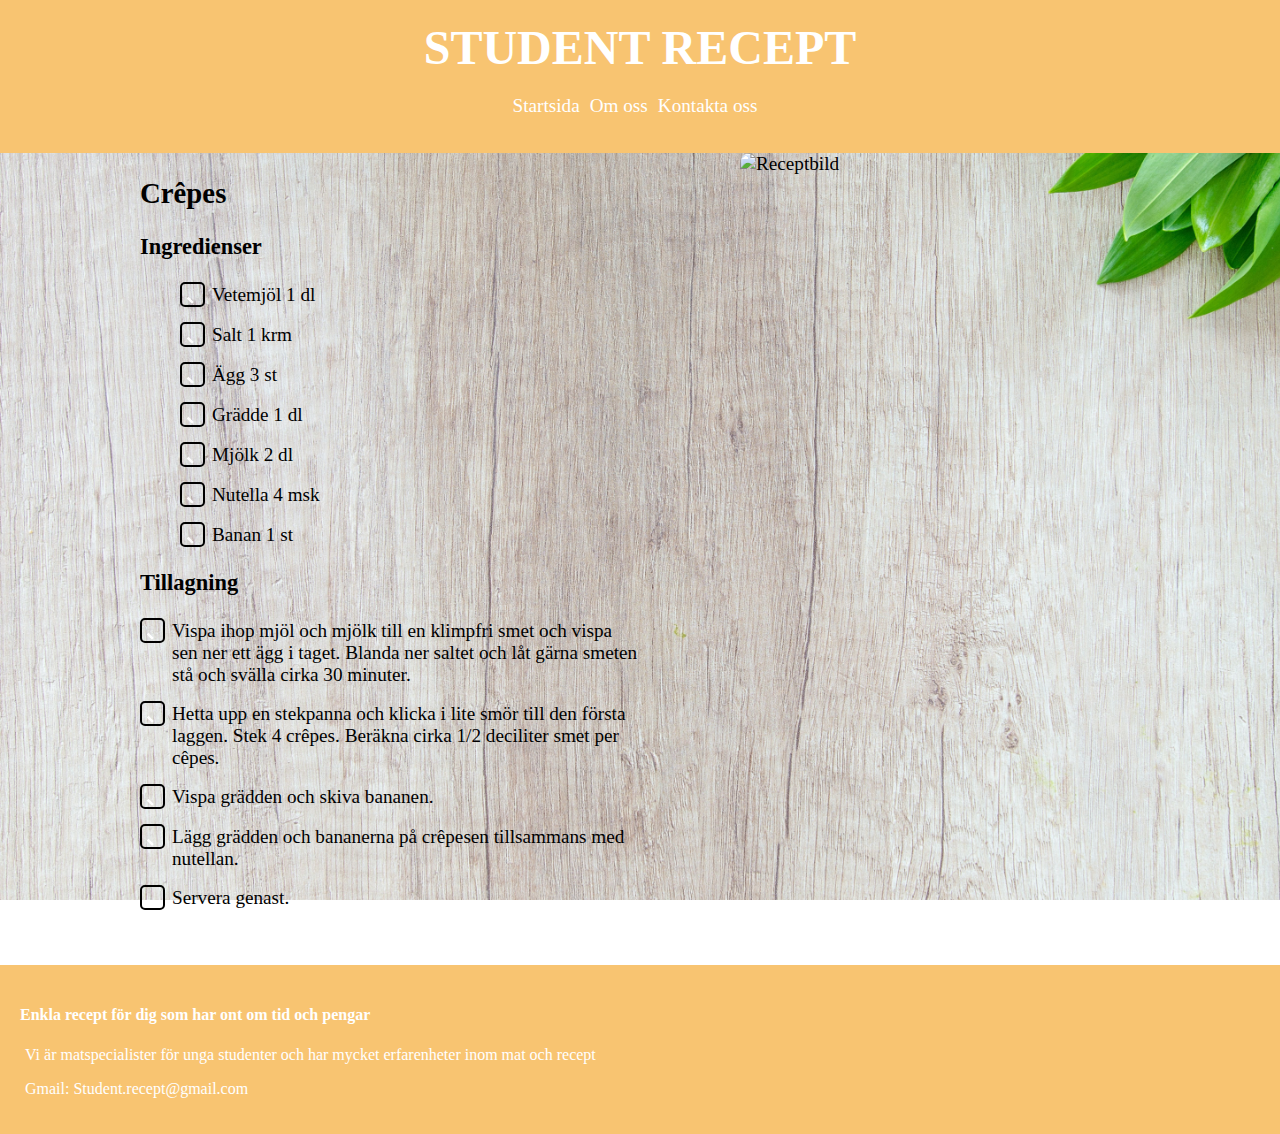
==== pages/crepes/index.html @ c427bb59 "lang" ====
<!DOCTYPE html>
<html lang="sv">

<head>
    <title>Crêpes</title>
    <link rel="stylesheet" type="" href="../../receptsida.css">
    <link rel="stylesheet" href="../../checkbox.css">
</head>

<body>
    <header>
        <h1>STUDENT RECEPT</h1>
        <nav>
            <ul>
                <li class="startsida"><a href="./index.html">Startsida</a></li>
                <li class="om"><a onclick="scrollToElement('target-element')" href="#om-oss" id="om-oss-link">Om oss</a>
                </li>
                <li class="kontakta"><a onclick="scrollToElement('target-element')" href="#kontakta-oss">Kontakta
                        oss</a></li>
            </ul>
        </nav>
    </header>

    <button id="TopButton" class="topbutton" onclick="scrollToTop()">^</button>

    <div class="receptbox">

        <img src="./bilder/crepes.jpg" alt="Receptbild" height="500" width="400">

        <div class="recipe">
            <h2>Crêpes</h2>
            <h3>Ingredienser</h3>
            <ul>
                <div class="checkbox-wrapper-19 mb">
                    <input type="checkbox" id="kaka4" />
                    <label for="kaka4" class="check-box"><span class="hej">Vetemjöl 1 dl</span></label>
                </div>
                <div class="checkbox-wrapper-19 mb">
                    <input type="checkbox" id="kaka5" />
                    <label for="kaka5" class="check-box"><span class="hej">Salt 1 krm</span></label>
                </div>
                <div class="checkbox-wrapper-19 mb">
                    <input type="checkbox" id="kaka6" />
                    <label for="kaka6" class="check-box"><span class="hej">Ägg 3 st</span></label>
                </div>
                <div class="checkbox-wrapper-19 mb">
                    <input type="checkbox" id="kaka7" />
                    <label for="kaka7" class="check-box"><span class="hej">Grädde 1 dl</span></label>
                </div>
                <div class="checkbox-wrapper-19 mb">
                    <input type="checkbox" id="kaka8" />
                    <label for="kaka8" class="check-box"><span class="hej">Mjölk 2 dl</span></label>
                </div>
                <div class="checkbox-wrapper-19 mb">
                    <input type="checkbox" id="kaka9" />
                    <label for="kaka9" class="check-box"><span class="hej">Nutella 4 msk</span></label>
                </div>
                <div class="checkbox-wrapper-19 mb">
                    <input type="checkbox" id="kaka7" />
                    <label for="kaka7" class="check-box"><span class="hej">Banan 1 st</span></label>
                </div>
            </ul>
        </div>

        <div class="tillagning">
            <h3>Tillagning</h3>
            <!-- <ol> -->
                <div class="checkbox-wrapper-19 mb">
                    <input type="checkbox" id="kaka" />
                    <label for="kaka" class="check-box"><span class="hej">Vispa ihop mjöl och mjölk till en klimpfri smet och vispa sen ner ett ägg i taget. Blanda ner saltet och låt gärna smeten stå och svälla cirka 30 minuter.</span></label>
                </div>
                <div class="checkbox-wrapper-19 mb">
                    <input type="checkbox" id="kaka1" />
                    <label for="kaka1" class="check-box"><span class="hej">Hetta upp en stekpanna och klicka i lite smör till den första laggen. Stek 4 crêpes. Beräkna cirka 1/2 deciliter smet per cêpes.</span></label>
                </div>
                <div class="checkbox-wrapper-19 mb">
                    <input type="checkbox" id="kaka2" />
                    <label for="kaka2" class="check-box"><span class="hej">Vispa grädden och skiva bananen.</span></label>
                </div>
                <div class="checkbox-wrapper-19 mb">
                    <input type="checkbox" id="kaka3" />
                    <label for="kaka3" class="check-box"><span class="hej">Lägg grädden och bananerna på crêpesen tillsammans med nutellan.</span></label>
                </div>
                <div class="checkbox-wrapper-19 mb">
                    <input type="checkbox" id="kaka3" />
                    <label for="kaka3" class="check-box"><span class="hej">Servera genast.</span></label>
                </div>
            <!-- </ol> -->
        </div>
    </div>


    <footer>
        <h4>Enkla recept för dig som har ont om tid och pengar</h4>
        <p id="target-element" class="footer">Vi är matspecialister för unga studenter och har mycket erfarenheter inom mat och recept</p>
        <p id="target-element" class="footer">Gmail: Student.recept@gmail.com</p>
    </footer>
    <script src="./js/script.js"></script>
</body>

</html>
---- receptsida.css ----
*,
*::before,
*::after {
    box-sizing: border-box;
}

/*  FIX FÖR MONICA */
#monica-content-root {
    display: none;
}

/* För att göra layouten responsiv */
@media only screen and (max-width: 600px) {
    body {
        font-size: 20px;
        background-size: cover;
        background-attachment: fixed;
    }

    h1{
        left: 50px;
    }

    div{
        display: grid;
        justify-content: center;
    }
}

body {
    margin: 0;
    background-image: url(./bilder/bakgrund_recept.jpg);
    background-size: cover;
    background-attachment: fixed;

    display: grid;
    grid-template-columns: 1fr;
    grid-template-rows: auto 1fr auto;

    min-height: 100vh;
}

/* För att göra layouten responsiv */
@media only screen and (max-width: 600px) {
    body {
        font-size: 20px;
        background-size: cover;
        background-attachment: fixed;
    }

    h1 {
        left: 50px;
    }

    .nav {
        display: grid;
        justify-content: center;
    }
}

/* Header-styling */
header {
    background-color: #F8C471;
    color: #fff;
    padding: 20px;
    text-align: center;
}

.topbutton {
    position: fixed;
    bottom: 20px;
    right: 20px;
    display: none;
}

h1 {
    margin: 0;
    padding: 0;
    font-size: 3rem;
    display: flex;
    justify-content: center;
}

img {
    background-size: auto;
    border-radius: 10px;
    float: right;
}

nav ul {
    list-style: none;
    padding: 0;
    display: flex;
    justify-content: center;
    margin-top: 20px;
    text-align: center;
}

nav li {
    display: block;
    float: left;
    margin-right: 10px;
}

nav ul div {
    margin-right: 20px;
}


nav ul li a {
    color: #fff;
    text-decoration: none;
    font-size: 1.2rem;
}

a {
    text-decoration: none;
    color: black;
}

li {
    margin-right: 50px;
}

/* Receptbox-styling */

.receptbox {
    /* border: 1px solid #000; */
    max-width: 1000px;
    width: 90%;
    margin: 0 auto;

    font-size: 1.2rem;
}

.receptbox ol li {
    margin-bottom: 10px;
}

/* ul {
    list-style: none;
    padding: 0;
    margin: 0;
    display: flex;
    flex-wrap: wrap;
    justify-content: space-around;
    width: 100%;
    background-repeat: no-repeat;
    background-size: cover;
} */

p {
    margin-left: 5px;
}


.mb {
    margin-bottom: 15px;
}


/* Footer-styling */
footer {
    background-color: #F8C471;
    color: #fff;
    text-align: left;
    padding: 20px;
    margin-top: 40px;
}

/* Checkbox-styling */
/* input[type="checkbox"] {
    display: none;
} */

/* ol li {
    position: relative;
    padding-left: 25px;
}

ol li::before {
    content: "";
    position: absolute;
    left: 0;
    top: 0;
    width: 20px;
    height: 20px;
    border: 2px solid #000;
}

input[type="checkbox"]:checked + ol li::before {
    content: "";
    border-color: #000;
    background-color: #000;
}

input[type="checkbox"]:checked + ol li {
    text-decoration: line-through;
} */
---- checkbox.css ----
.checkbox-wrapper-19 {
    box-sizing: border-box;
    --background-color: #fff;
    --checkbox-height: 25px;
}

@-moz-keyframes dothabottomcheck-19 {
    0% {
        height: 0;
    }

    100% {
        height: calc(var(--checkbox-height) / 2);
    }
}

@-webkit-keyframes dothabottomcheck-19 {
    0% {
        height: 0;
    }

    100% {
        height: calc(var(--checkbox-height) / 2);
    }
}

@keyframes dothabottomcheck-19 {
    0% {
        height: 0;
    }

    100% {
        height: calc(var(--checkbox-height) / 2);
    }
}

@keyframes dothatopcheck-19 {
    0% {
        height: 0;
    }

    50% {
        height: 0;
    }

    100% {
        height: calc(var(--checkbox-height) * 1.2);
    }
}

@-webkit-keyframes dothatopcheck-19 {
    0% {
        height: 0;
    }

    50% {
        height: 0;
    }

    100% {
        height: calc(var(--checkbox-height) * 1.2);
    }
}

@-moz-keyframes dothatopcheck-19 {
    0% {
        height: 0;
    }

    50% {
        height: 0;
    }

    100% {
        height: calc(var(--checkbox-height) * 1.2);
    }
}

.checkbox-wrapper-19 input[type=checkbox] {
    display: none;
}

.checkbox-wrapper-19 .check-box {
    height: var(--checkbox-height);
    width: var(--checkbox-height);
    background-color: transparent;
    border: calc(var(--checkbox-height) * .1) solid #000;
    border-radius: 5px;
    position: relative;
    display: inline-block;
    -moz-box-sizing: border-box;
    -webkit-box-sizing: border-box;
    box-sizing: border-box;
    -moz-transition: border-color ease 0.2s;
    -o-transition: border-color ease 0.2s;
    -webkit-transition: border-color ease 0.2s;
    transition: border-color ease 0.2s;
    cursor: pointer;
}

.checkbox-wrapper-19 .check-box::before,
.checkbox-wrapper-19 .check-box::after {
    -moz-box-sizing: border-box;
    -webkit-box-sizing: border-box;
    box-sizing: border-box;
    position: absolute;
    height: 0;
    width: calc(var(--checkbox-height) * .2);
    background-color: #34b93d;
    display: inline-block;
    -moz-transform-origin: left top;
    -ms-transform-origin: left top;
    -o-transform-origin: left top;
    -webkit-transform-origin: left top;
    transform-origin: left top;
    border-radius: 5px;
    content: " ";
    -webkit-transition: opacity ease 0.5;
    -moz-transition: opacity ease 0.5;
    transition: opacity ease 0.5;
}

.checkbox-wrapper-19 .check-box::before {
    top: calc(var(--checkbox-height) * .72);
    left: calc(var(--checkbox-height) * .41);
    box-shadow: 0 0 0 calc(var(--checkbox-height) * .05) var(--background-color);
    -moz-transform: rotate(-135deg);
    -ms-transform: rotate(-135deg);
    -o-transform: rotate(-135deg);
    -webkit-transform: rotate(-135deg);
    transform: rotate(-135deg);
}

.checkbox-wrapper-19 .check-box::after {
    top: calc(var(--checkbox-height) * .37);
    left: calc(var(--checkbox-height) * .05);
    -moz-transform: rotate(-45deg);
    -ms-transform: rotate(-45deg);
    -o-transform: rotate(-45deg);
    -webkit-transform: rotate(-45deg);
    transform: rotate(-45deg);
}

.checkbox-wrapper-19 input[type=checkbox]:checked+.check-box,
.checkbox-wrapper-19 .check-box.checked {
    border-color: #34b93d;
}

.checkbox-wrapper-19 input[type=checkbox]:checked+.check-box::after,
.checkbox-wrapper-19 .check-box.checked::after {
    height: calc(var(--checkbox-height) / 2);
    -moz-animation: dothabottomcheck-19 0.2s ease 0s forwards;
    -o-animation: dothabottomcheck-19 0.2s ease 0s forwards;
    -webkit-animation: dothabottomcheck-19 0.2s ease 0s forwards;
    animation: dothabottomcheck-19 0.2s ease 0s forwards;
}

.checkbox-wrapper-19 input[type=checkbox]:checked+.check-box::before,
.checkbox-wrapper-19 .check-box.checked::before {
    height: calc(var(--checkbox-height) * 1.2);
    -moz-animation: dothatopcheck-19 0.4s ease 0s forwards;
    -o-animation: dothatopcheck-19 0.4s ease 0s forwards;
    -webkit-animation: dothatopcheck-19 0.4s ease 0s forwards;
    animation: dothatopcheck-19 0.4s ease 0s forwards;
}

.hej {
    display: inline-block;
    padding-left: 30px;
    width: 500px;
}

.checkbox-wrapper-19 input[type=checkbox]:checked .hej {
    text-decoration: line-through;
}
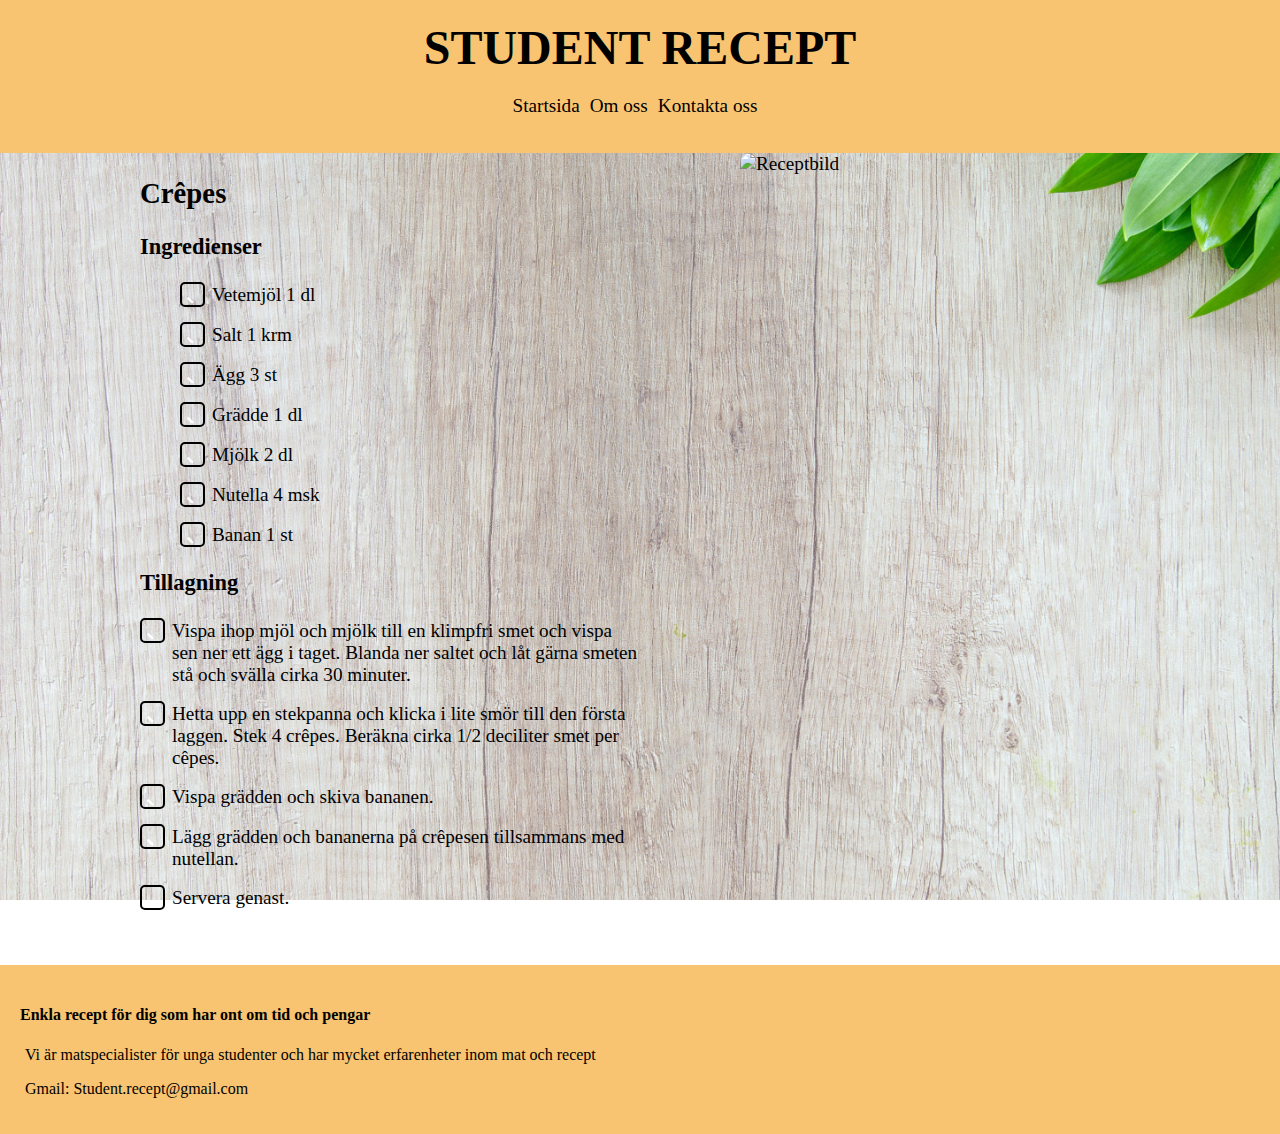
==== commit 9f9e08fc: "bild" ====
--- a/pages/crepes/index.html
+++ b/pages/crepes/index.html
@@ -12,7 +12,7 @@
         <h1>STUDENT RECEPT</h1>
         <nav>
             <ul>
-                <li class="startsida"><a href="./index.html">Startsida</a></li>
+                <li class="startsida"><a href="../../index.html">Startsida</a></li>
                 <li class="om"><a onclick="scrollToElement('target-element')" href="#om-oss" id="om-oss-link">Om oss</a>
                 </li>
                 <li class="kontakta"><a onclick="scrollToElement('target-element')" href="#kontakta-oss">Kontakta
@@ -25,7 +25,7 @@
 
     <div class="receptbox">
 
-        <img src="./bilder/crepes.jpg" alt="Receptbild" height="500" width="400">
+        <img src="./pages/bilder/crepes-liten.jpg" alt="Receptbild" height="500" width="400">
 
         <div class="recipe">
             <h2>Crêpes</h2>
@@ -95,7 +95,7 @@
         <p id="target-element" class="footer">Vi är matspecialister för unga studenter och har mycket erfarenheter inom mat och recept</p>
         <p id="target-element" class="footer">Gmail: Student.recept@gmail.com</p>
     </footer>
-    <script src="./js/script.js"></script>
+    <script src="../../js/script.js"></script>
 </body>
 
 </html>--- a/receptsida.css
+++ b/receptsida.css
@@ -61,7 +61,7 @@
 /* Header-styling */
 header {
     background-color: #F8C471;
-    color: #fff;
+    color: #000;
     padding: 20px;
     text-align: center;
 }
@@ -108,14 +108,14 @@
 
 
 nav ul li a {
-    color: #fff;
+    color: #000;
     text-decoration: none;
     font-size: 1.2rem;
 }
 
 a {
     text-decoration: none;
-    color: black;
+    color: #000;
 }
 
 li {
@@ -162,7 +162,7 @@
 /* Footer-styling */
 footer {
     background-color: #F8C471;
-    color: #fff;
+    color: #000;
     text-align: left;
     padding: 20px;
     margin-top: 40px;
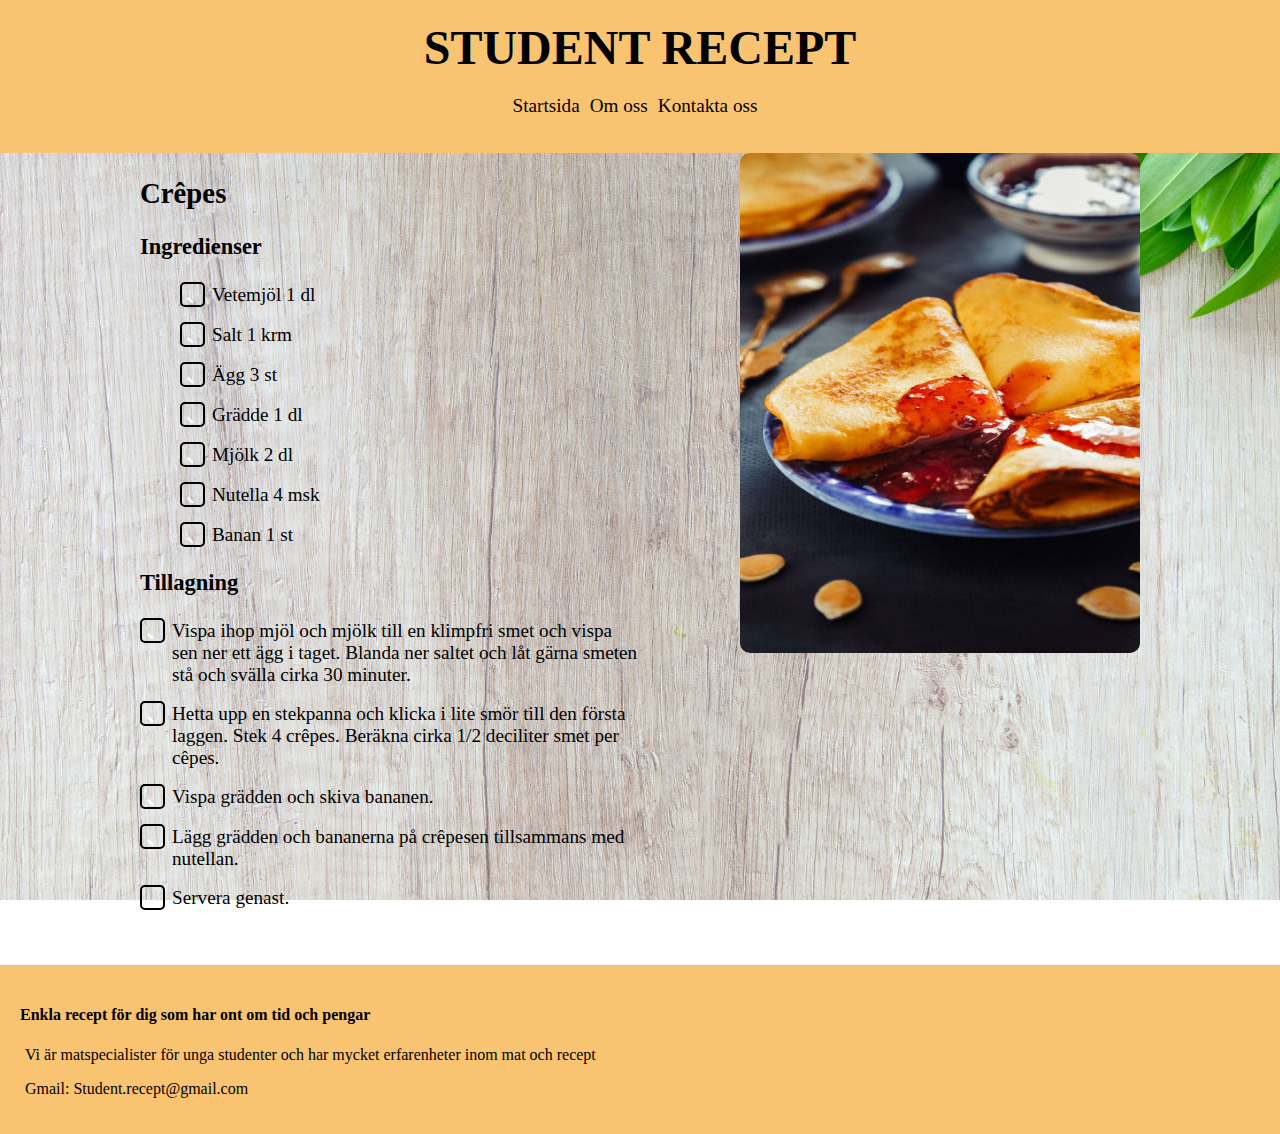
==== commit ba6d54f0: "bilder" ====
--- a/pages/crepes/index.html
+++ b/pages/crepes/index.html
@@ -25,7 +25,7 @@
 
     <div class="receptbox">
 
-        <img src="./pages/bilder/crepes-liten.jpg" alt="Receptbild" height="500" width="400">
+        <img src="../..//bilder/crepes-liten.jpg" alt="Receptbild" height="500" width="400">
 
         <div class="recipe">
             <h2>Crêpes</h2>
